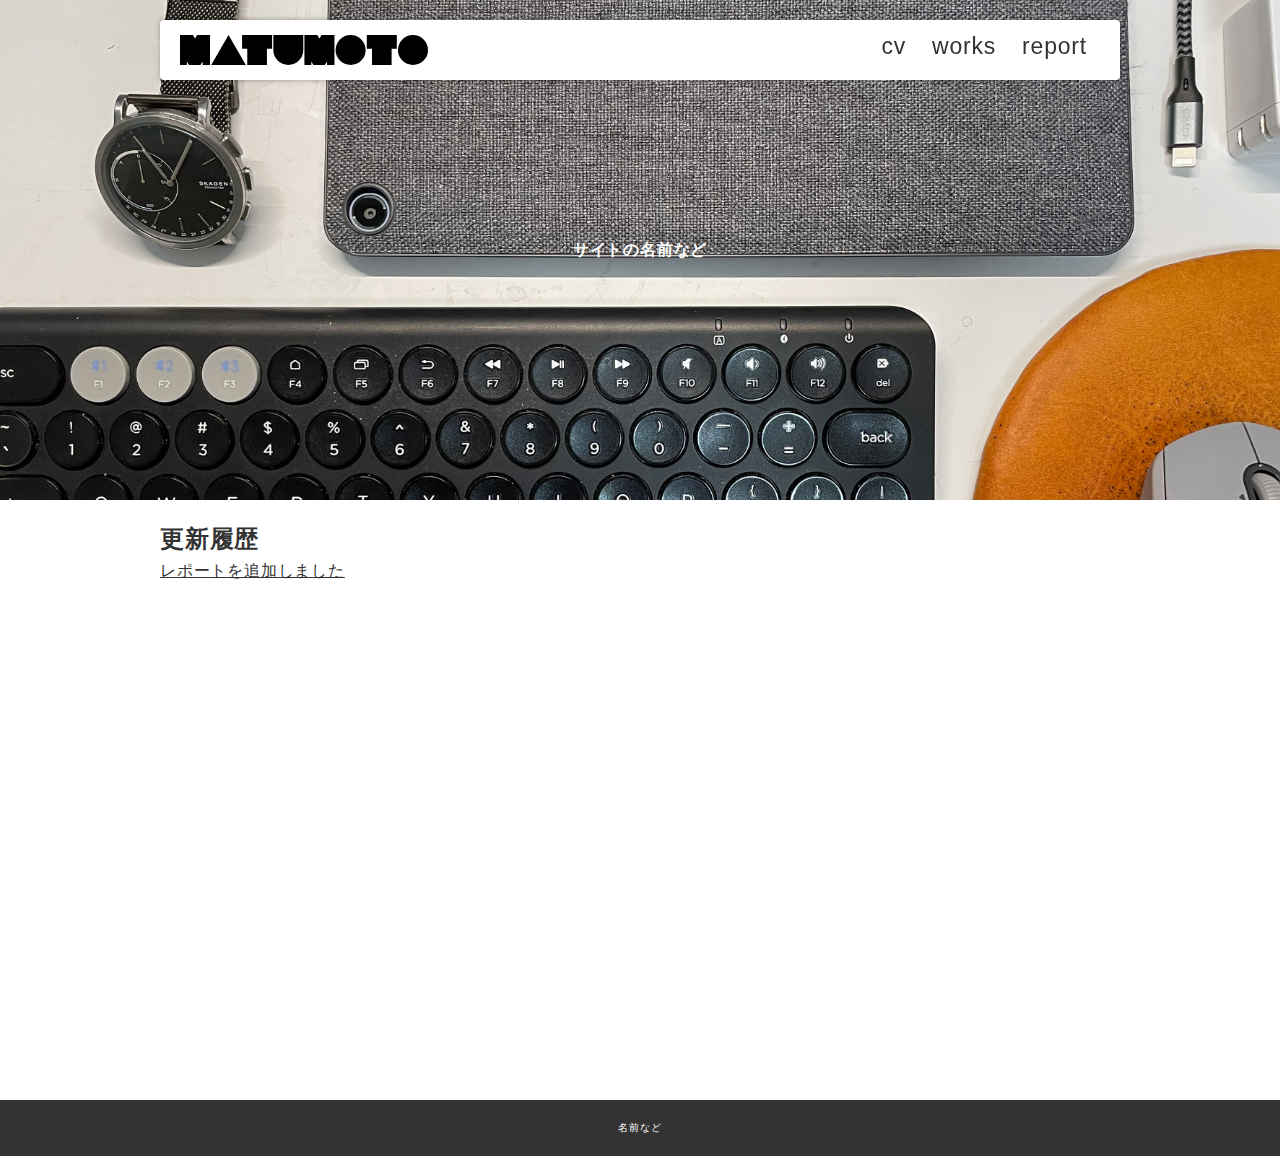
==== index.html @ bf7cefef "Initial commit" ====
<!DOCTYPE html>
<html lang="ja">
<head>
  <meta charset="UTF-8">
  <meta http-equiv="X-UA-Compatible" content="IE=edge">
  <meta name="viewport" content="width=device-width, initial-scale=1.0">
  <link rel="stylesheet" href="./css/style.css">
  <title>トップページ</title>
</head>
<body>
  
  <header>
    <div class="inner">
      <p id="header_logo">
        <a href="./index.html"><img src="./images/logo.svg" alt=""></a>
      </p>
      <ul id="global_menu">
        <li><a href="./cv.html">cv</a></li>
        <li><a href="./works/index.html">works</a></li>
        <li><a href="./reports/index.html">report</a></li>
      </ul>
    </div>
  </header>

  <section>
    <!-- 空の要素だけどcssで背景を設定している -->
    <div class="top_eye_catch">
      サイトの名前など
    </div>
    <div class="contents">
      <h2>更新履歴</h2>
      <ul>
        <li><a href="./reports/report01.html">レポートを追加しました</a></li>
      </ul>
    </div>
  </section>

  <footer>
    名前など
  </footer>


</body>
</html>
---- css/style.css ----
@charset "UTF-8";
/*======================================================
基本
======================================================*/
* {
  box-sizing: border-box;
  margin: 0;
  padding: 0;
}

html {
  font-size: 62.5%;
}

html,
body {
  height: 100%;
  font-feature-settings: "palt";
  background-color: #fff;
  position: relative;
}

body {
  font-size: 1.6rem;
  line-height: 1.6;
  font-family: "游ゴシック体", YuGothic, "游ゴシック", "Yu Gothic", "ヒラギノ角ゴ ProN W3", "Hiragino Kaku Gothic ProN", "メイリオ", Meiryo, sans-serif;
  color: #333333;
  letter-spacing: 0.05em;
}

body.contents_page {
  padding-top: 100px;
}

a {
  color: inherit;
  transition: 0.3s opacity;
}

a:hover {
  opacity: 0.7;
}

img {
  max-width: 100%;
  height: auto;
}

li {
  list-style: none;
}

@media (min-width: 901px) {
  .sp_only {
    display: none !important;
  }
}

@media (max-width: 900px) {
  .pc_only {
    display: none !important;
  }
}

/*======================================================
header
======================================================*/
header {
  position: fixed;
  z-index: 2;
  max-width: 1000px;
  top: 0;
  left: 0;
  right: 0;
  margin: auto;
}

header a {
  display: block;
  text-decoration: none;
}

header .inner {
  display: flex;
  background-color: #fff;
  justify-content: space-between;
  padding: 15px 20px;
  box-shadow: 0px 0px 5px rgba(0, 0, 0, 0.35);
  border-radius: 4px;
  margin: 20px;
}

/*======================================================
footer
======================================================*/
footer {
  background-color: #333;
  color: #fff;
  text-align: center;
  padding: 20px;
  font-size: 10px;
}

/*======================================================
コンテンツ
======================================================*/
#header_logo img {
  display: block;
}

#global_menu {
  display: flex;
  font-size: 23px;
  position: relative;
}

#global_menu a {
  padding: 0px 13px;
  line-height: 1;
  position: relative;
}

#global_menu li {
  position: relative;
}

#global_menu li.current::before {
  content: "";
  bottom: 2px;
  position: absolute;
  width: 100%;
  height: 10px;
  background-color: #ccc;
}

.top_eye_catch {
  height: 500px;
  background-image: url(../images/top.jpg);
  background-size: cover;
  background-position: center center;
  background-attachment: fixed;
  display: flex;
  align-items: center;
  justify-content: center;
  color: #fff;
  font-weight: bold;
}

.report_eye_catch {
  height: 300px;
  background-image: url(../images/report.jpg);
  background-size: cover;
  background-position: center center;
  display: flex;
  align-items: center;
  justify-content: center;
  color: #fff;
  font-weight: bold;
}

.contents {
  max-width: 1000px;
  min-height: 600px;
  padding: 20px;
  margin: auto;
}

.thumb_list {
  display: flex;
  flex-wrap: wrap;
  margin: 0 -10px;
}

.thumb_list li {
  width: 25%;
  height: 120px;
  padding: 10px;
}

.thumb_list li a {
  display: block;
  height: 100%;
}

.thumb_list li a img {
  display: block;
  border: 1px solid #ccc;
  width: 100%;
  height: 100%;
  object-fit: cover;
  object-position: center center;
}

/*======================================================
report
======================================================*/
.report {
  border: 1px solid #ccc;
  padding: 40px;
}

.report .outline {
  margin-bottom: 40px;
  display: flex;
}

.report .outline .pic {
  width: 45%;
  border: 3px solid #999;
}

.report .outline .txt {
  flex: 1;
  padding-left: 20px;
}

.report h1 {
  margin-bottom: 20px;
  padding-left: 10px;
  border-left: 5px solid #ff9a02;
}

.ex_link {
  display: inline-block;
  position: relative;
  padding: 4px;
  padding-left: 26px;
}

.ex_link::before {
  box-sizing: border-box;
  content: "";
  display: block;
  width: 20px;
  height: 14px;
  border: 3px solid #666;
  border-radius: 3px;
  position: absolute;
  left: 0;
  top: 0;
  bottom: 0;
  margin: auto;
}

/*======================================================
汎用
======================================================*/
.mb_m {
  margin-bottom: 20px;
}
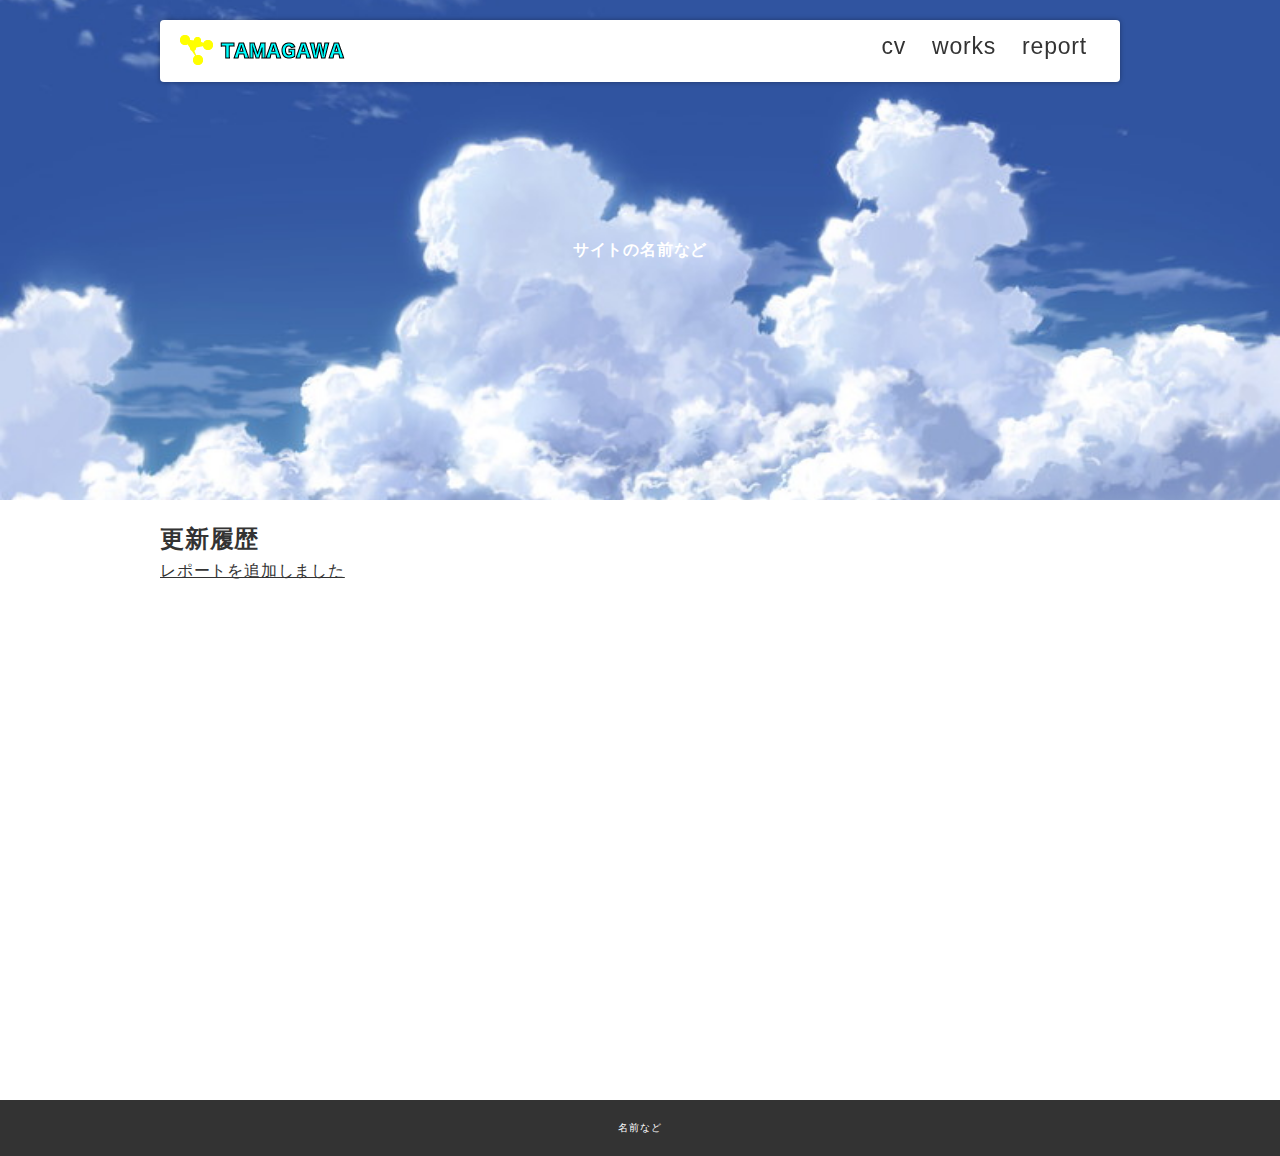
==== commit 3be2e47d: "ロゴの変更" ====
--- a/index.html
+++ b/index.html
@@ -12,7 +12,7 @@
   <header>
     <div class="inner">
       <p id="header_logo">
-        <a href="./index.html"><img src="./images/logo.svg" alt=""></a>
+        <a href="./index.html"><img src="./images/new_lpgo.png" alt=""></a>
       </p>
       <ul id="global_menu">
         <li><a href="./cv.html">cv</a></li>
--- a/css/style.css
+++ b/css/style.css
@@ -135,7 +135,7 @@
 
 .top_eye_catch {
   height: 500px;
-  background-image: url(../images/top.jpg);
+  background-image: url(../images/korabo02_zisanyudobumo01_sea07_sume.jpg);
   background-size: cover;
   background-position: center center;
   background-attachment: fixed;
@@ -148,7 +148,7 @@
 
 .report_eye_catch {
   height: 300px;
-  background-image: url(../images/report.jpg);
+  background-image: url(../images/unnamed.jpg);
   background-size: cover;
   background-position: center center;
   display: flex;
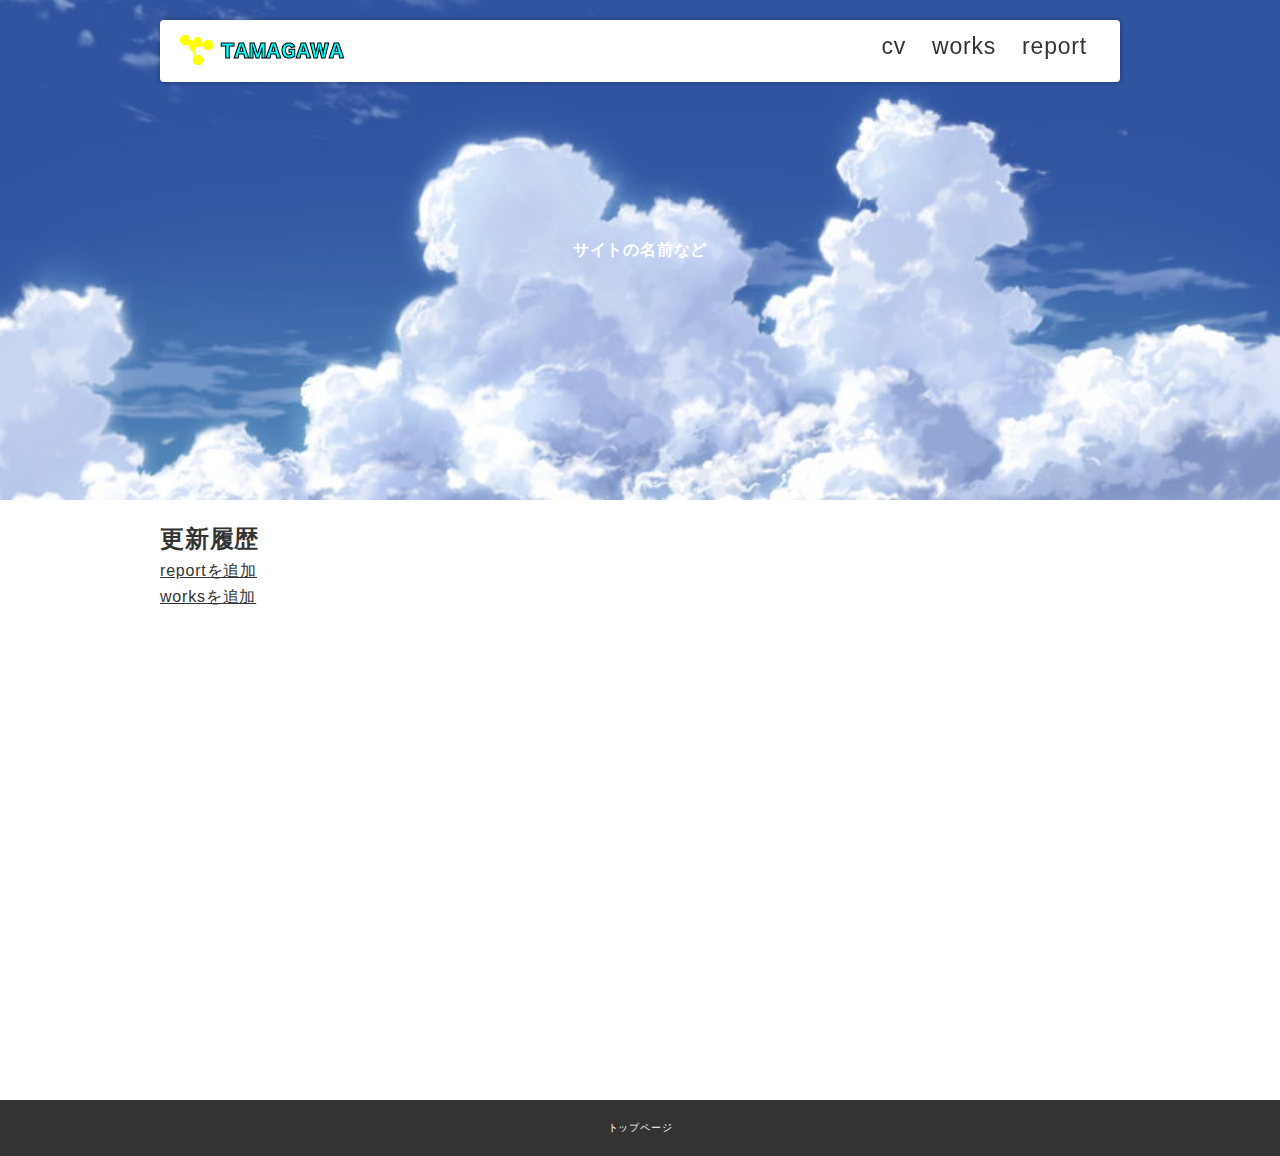
==== commit b3b61071: "更新履歴変更" ====
--- a/index.html
+++ b/index.html
@@ -30,13 +30,14 @@
     <div class="contents">
       <h2>更新履歴</h2>
       <ul>
-        <li><a href="./reports/report01.html">レポートを追加しました</a></li>
+        <li><a href="./reports/report01.html">reportを追加</a></li>
+        <li><a href="./works/work01.html">worksを追加</a></li>
       </ul>
     </div>
   </section>
 
   <footer>
-    名前など
+    トップページ
   </footer>
 
 
--- a/css/style.css
+++ b/css/style.css
@@ -207,6 +207,10 @@
 .report .outline .pic {
   width: 45%;
   border: 3px solid #999;
+}
+
+.outline .pic iframe{
+  width: 100%
 }
 
 .report .outline .txt {
@@ -248,3 +252,64 @@
 .mb_m {
   margin-bottom: 20px;
 }
+
+/*======================================================
+case1
+======================================================*/
+ 
+#case1{
+  border-left: 1px solid #000;
+  margin-left: 30px;
+  }
+  
+ #case1 li{
+  display: flex;
+  align-items: flex-start;
+  margin-bottom: 14px;
+ }
+  
+ #case1 li .year{
+  width: 80px;
+  display: flex;
+  align-items: center;
+ }
+  
+ #case1 li .year::before{
+  content: '';
+  display: block;
+  position: relative;
+  width: 14px;
+  height: 14px;
+  border: 7px;
+  background-color: #5a5a5a;
+  left: -7px;
+  margin-right: 5px;
+ }
+  
+ #case1 li .date{
+  width: 60px;
+ }
+  
+ #case1 li .content{
+  flex: 1;
+ }
+
+ #case2 li{
+   display: flex;
+   background-color:rgb(53, 53, 53);
+   padding-top: 5px;
+ }
+
+ #case2 li .year{
+   background-color: rgb(165, 165, 165);
+   width:100px;
+   font-size:15px;
+   font-weight: bold;
+ }
+
+ #case2 li .content{
+   background-color: rgb(255, 255, 255);
+   flex: 1;
+   
+ }
+
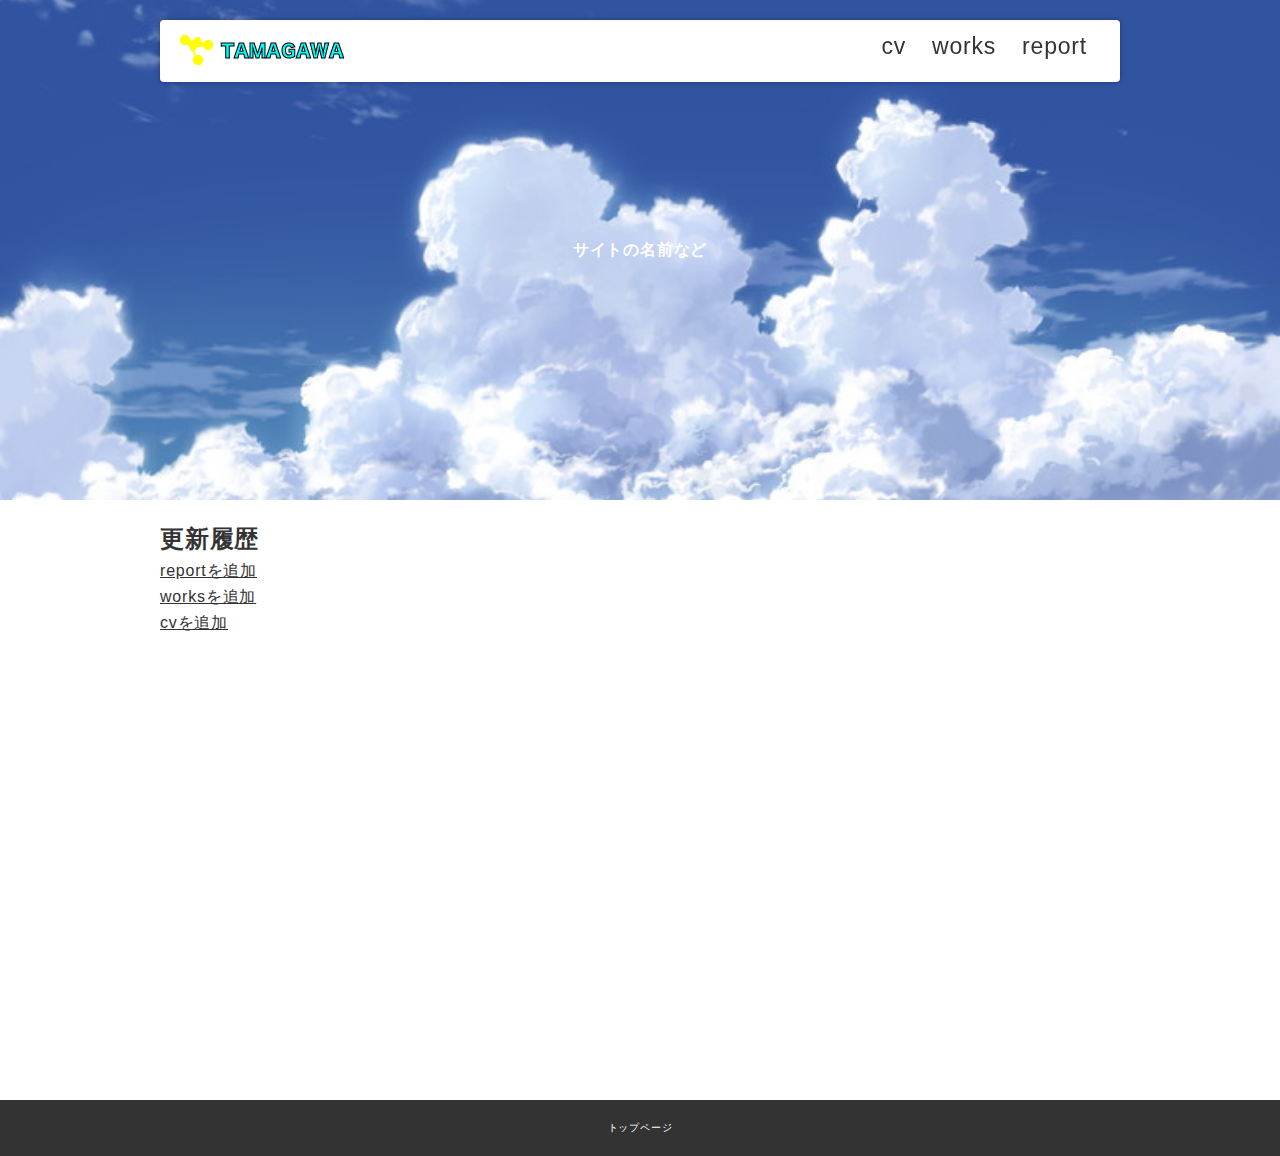
==== commit 22c9a105: "CVを追加" ====
--- a/index.html
+++ b/index.html
@@ -32,6 +32,7 @@
       <ul>
         <li><a href="./reports/report01.html">reportを追加</a></li>
         <li><a href="./works/work01.html">worksを追加</a></li>
+        <li><a href="./cv.html">cvを追加</a></li>
       </ul>
     </div>
   </section>
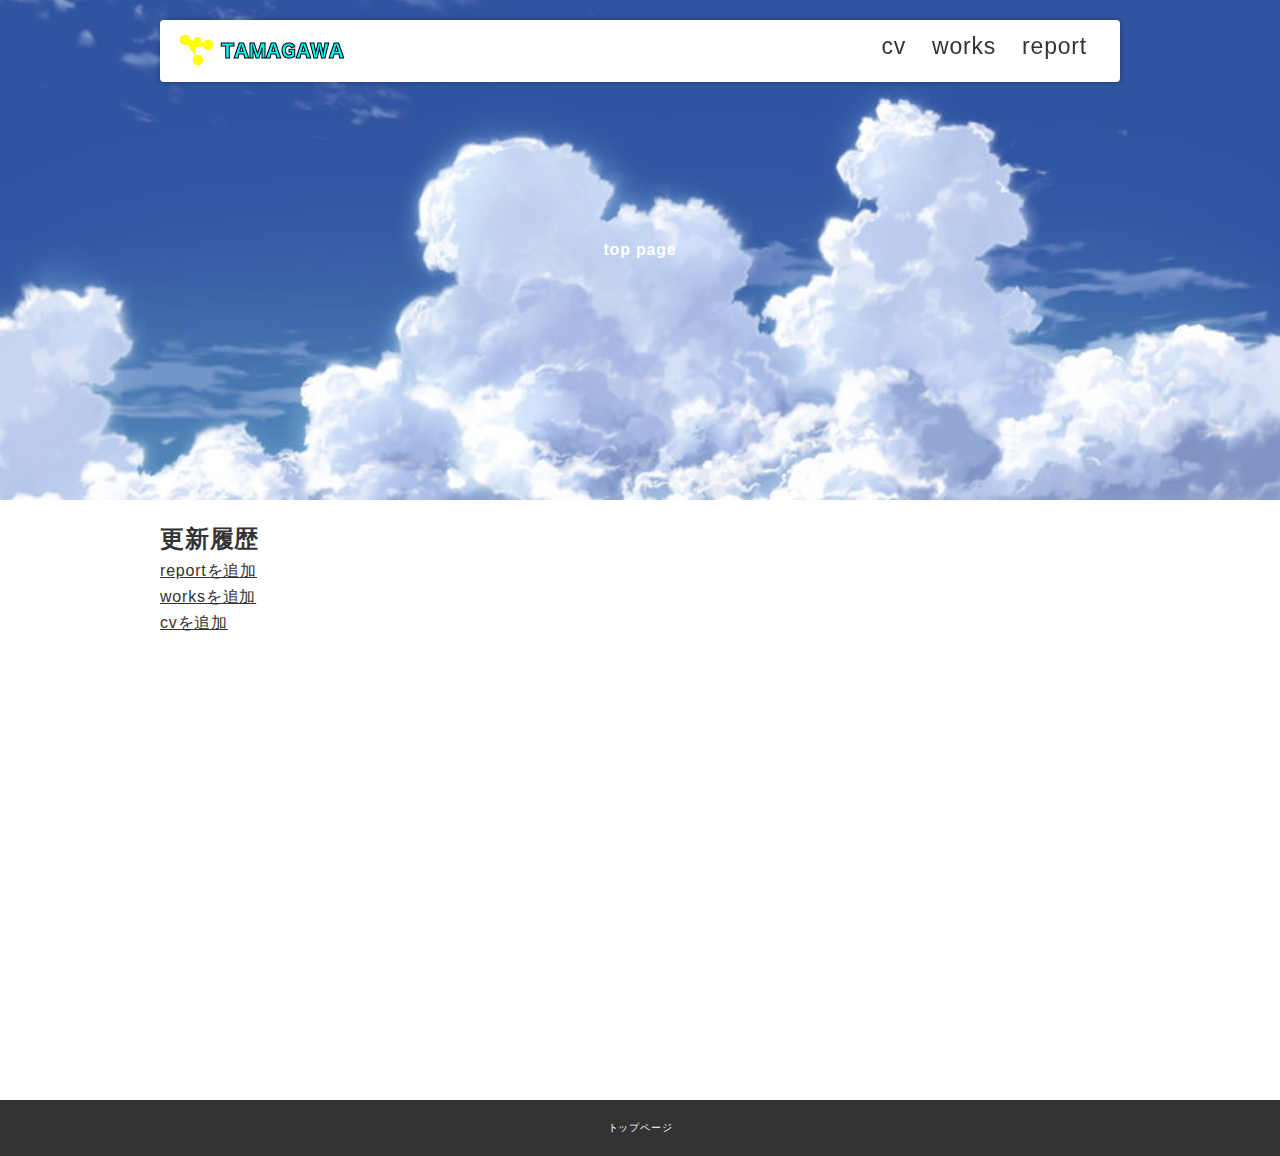
==== commit a3a06212: "見出し変更" ====
--- a/index.html
+++ b/index.html
@@ -25,7 +25,7 @@
   <section>
     <!-- 空の要素だけどcssで背景を設定している -->
     <div class="top_eye_catch">
-      サイトの名前など
+      top page
     </div>
     <div class="contents">
       <h2>更新履歴</h2>
